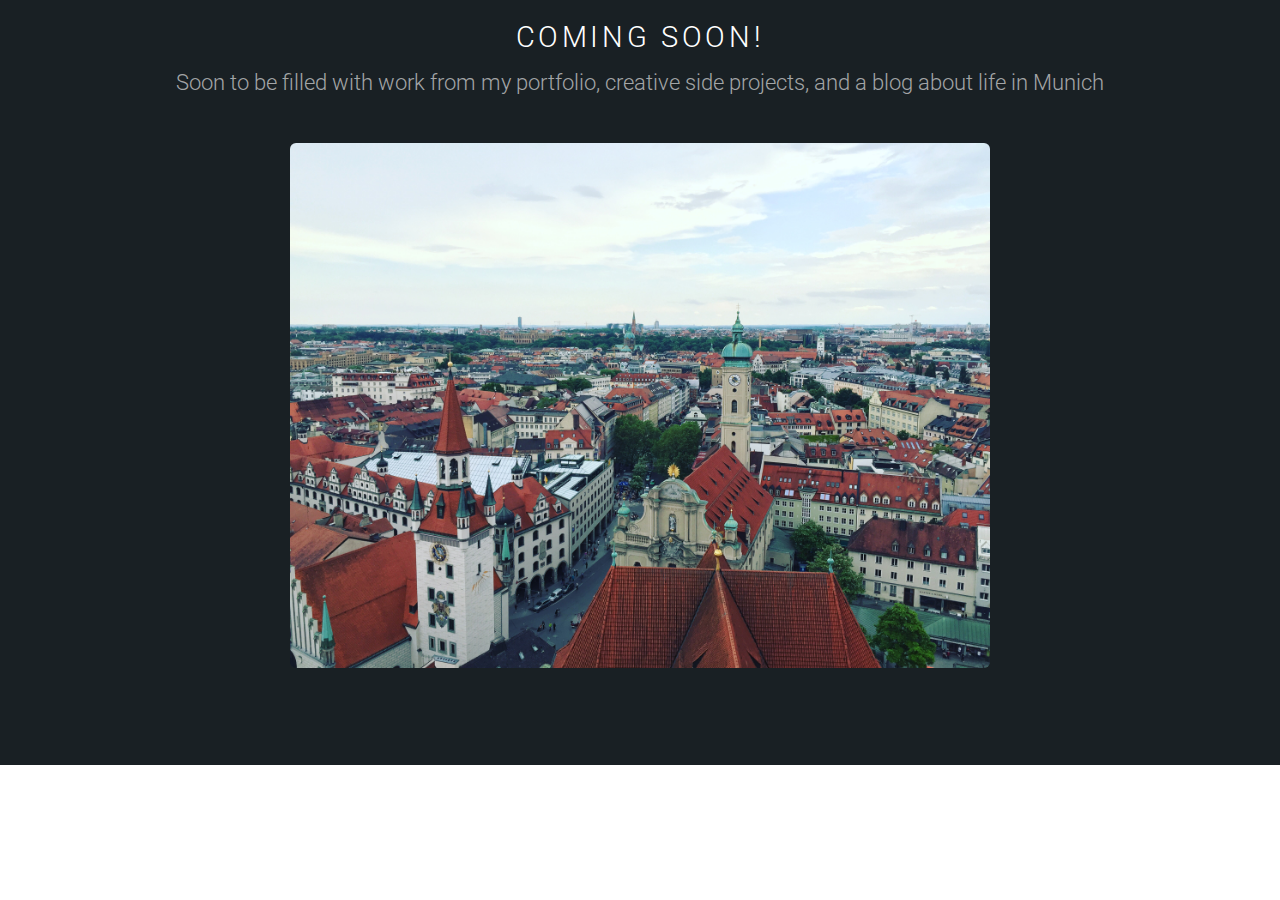
==== left-sidebar.html @ 8ba8f2b9 "Initial commit" ====
<!DOCTYPE HTML>
<!--
	Ion by TEMPLATED
	templated.co @templatedco
	Released for free under the Creative Commons Attribution 3.0 license (templated.co/license)
-->
<html>
	<head>
		<title>Coming Soon</title>
		<meta http-equiv="content-type" content="text/html; charset=utf-8" />
		<meta name="description" content="" />
		<meta name="keywords" content="" />
		<!--[if lte IE 8]><script src="js/html5shiv.js"></script><![endif]-->
		<script src="js/jquery.min.js"></script>
		<script src="js/skel.min.js"></script>
		<script src="js/skel-layers.min.js"></script>
		<script src="js/init.js"></script>
		<noscript>
			<link rel="stylesheet" href="css/skel.css" />
			<link rel="stylesheet" href="css/style.css" />
			<link rel="stylesheet" href="css/style-xlarge.css" />
		</noscript>
	</head>
	<body id="top">
		<!-- Main -->


			<section id="main" class="wrapper style3">
				<header class="major">
					<h2>Coming Soon!</h2>
					<p>Soon to be filled with work from my portfolio, creative side projects, and a blog about life in Munich</p>
						<a class="image"><img src="images/munich.JPG" align="center" alt="" width=700px/></a>
					</header>
			</section>
	</body>
</html>
---- css/skel.css ----
/* Resets (http://meyerweb.com/eric/tools/css/reset/ | v2.0 | 20110126 | License: none (public domain)) */

	html,body,div,span,applet,object,iframe,h1,h2,h3,h4,h5,h6,p,blockquote,pre,a,abbr,acronym,address,big,cite,code,del,dfn,em,img,ins,kbd,q,s,samp,small,strike,strong,sub,sup,tt,var,b,u,i,center,dl,dt,dd,ol,ul,li,fieldset,form,label,legend,table,caption,tbody,tfoot,thead,tr,th,td,article,aside,canvas,details,embed,figure,figcaption,footer,header,hgroup,menu,nav,output,ruby,section,summary,time,mark,audio,video{margin:0;padding:0;border:0;font-size:100%;font:inherit;vertical-align:baseline;}article,aside,details,figcaption,figure,footer,header,hgroup,menu,nav,section{display:block;}body{line-height:1;}ol,ul{list-style:none;}blockquote,q{quotes:none;}blockquote:before,blockquote:after,q:before,q:after{content:'';content:none;}table{border-collapse:collapse;border-spacing:0;}body{-webkit-text-size-adjust:none}

/* Box Model */

	*, *:before, *:after {
		-moz-box-sizing: border-box;
		-webkit-box-sizing: border-box;
		box-sizing: border-box;
	}

/* Container */

	body {
		/* min-width: (containers) */
		min-width: 1200px;
	}


	.container {
		margin-left: auto;
		margin-right: auto;

		/* width: (containers) */
		width: 1200px;
	}

	/* Modifiers */

		.container.small {
			/* width: (containers) * 0.75; */
			width: 900px;
		}

		.container.big {
			width: 100%;

			/* max-width: (containers) * 1.25; */
			max-width: 1500px;

			/* min-width: (containers); */
			min-width: 1200px;
		}

/* Grid */

	.\31 2u { width: 100% }
	.\31 1u { width: 91.6666666667% }
	.\31 0u { width: 83.3333333333% }
	.\39 u { width: 75% }
	.\38 u { width: 66.6666666667% }
	.\37 u { width: 58.3333333333% }
	.\36 u { width: 50% }
	.\35 u { width: 41.6666666667% }
	.\34 u { width: 33.3333333333% }
	.\33 u { width: 25% }
	.\32 u { width: 16.6666666667% }
	.\31 u { width: 8.3333333333% }
	.\-11u { margin-left: 91.6666666667% }
	.\-10u { margin-left: 83.3333333333% }
	.\-9u { margin-left: 75% }
	.\-8u { margin-left: 66.6666666667% }
	.\-7u { margin-left: 58.3333333333% }
	.\-6u { margin-left: 50% }
	.\-5u { margin-left: 41.6666666667% }
	.\-4u { margin-left: 33.3333333333% }
	.\-3u { margin-left: 25% }
	.\-2u { margin-left: 16.6666666667% }
	.\-1u { margin-left: 8.3333333333% }

	/* Rows */

		.row > * {
			float: left;
		}

		.row:after {
			content: '';
			display: block;
			clear: both;
			height: 0;
		}

		.row:first-child > * {
			padding-top: 0 !important;
		}

		.row.uniform > * > :first-child {
			margin-top: 0;
		}

		.row.uniform > * > :last-child {
			margin-bottom: 0;
		}

		/* Normal */

			.row > * {
				/* padding-left: (gutters.vertical) */
				padding-left: 4em;
			}

			.row + .row > * {
				/* padding: (gutters.horizontal) 0 0 (gutters.vertical) */
				padding: 0 0 0 4em;
			}

			.row {
				/* margin-left: -(gutters.vertical) */
				margin-left: -4em;
			}

			.row + .row.uniform > * {
				/* padding: (gutters.vertical) 0 0 (gutters.vertical) */
				padding: 4em 0 0 4em;
			}

		/* Flush */

			.row.flush > * {
				padding-left: 0;
			}

			.row + .row.flush > * {
				padding: 0;
			}

			.row.flush {
				margin-left: 0;
			}

			.row + .row.uniform.flush > * {
				padding: 0;
			}

		/* Quarter */

			.row.quarter > * {
				/* padding-left: (gutters.vertical * 0.25) */
				padding-left: 1em;
			}

			.row + .row.quarter > * {
				/* padding: (gutters.horizontal * 0.25) 0 0 (gutters.vertical * 0.25) */
				padding: 0 0 0 1em;
			}

			.row.quarter {
				/* margin-left: -(gutters.vertical * 0.25) */
				margin-left: -1em;
			}

			.row + .row.uniform.quarter > * {
				/* padding: (gutters.vertical * 0.25) 0 0 (gutters.vertical * 0.25) */
				padding: 1em 0 0 1em;
			}

		/* Half */

			.row.half > * {
				/* padding-left: (gutters.vertical * 0.5) */
				padding-left: 2em;
			}

			.row + .row.half > * {
				/* padding: (gutters.horizontal * 0.5) 0 0 (gutters.vertical * 0.5) */
				padding: 0 0 0 2em;
			}

			.row.half {
				/* margin-left: -(gutters.vertical * 0.5) */
				margin-left: -2em;
			}

			.row + .row.uniform.half > * {
				/* padding: (gutters.vertical * 0.5) 0 0 (gutters.vertical * 0.5) */
				padding: 2em 0 0 2em;
			}

		/* One and (a) Half */

			.row.oneandhalf > * {
				/* padding-left: (gutters.vertical * 1.5) */
				padding-left: 6em;
			}

			.row + .row.oneandhalf > * {
				/* padding: (gutters.horizontal * 1.5) 0 0 (gutters.vertical * 1.5) */
				padding: 0 0 0 6em;
			}

			.row.oneandhalf {
				/* margin-left: -(gutters.vertical * 1.5) */
				margin-left: -6em;
			}

			.row + .row.uniform.oneandhalf > * {
				/* padding: (gutters.vertical * 1.5) 0 0 (gutters.vertical * 1.5) */
				padding: 6em 0 0 6em;
			}

		/* Double */

			.row.double > * {
				/* padding-left: (gutters.vertical * 2) */
				padding-left: 8em;
			}

			.row + .row.double > * {
				/* padding: (gutters.horizontal * 2) 0 0 (gutters.vertical * 2) */
				padding: 0 0 0 8em;
			}

			.row.double {
				/* margin-left: -(gutters.vertical * 2) */
				margin-left: -8em;
			}

			.row + .row.uniform.double > * {
				/* padding: (gutters.vertical * 2) 0 0 (gutters.vertical * 2) */
				padding: 8em 0 0 8em;
			}
---- css/style.css ----
@charset "UTF-8";
@import url(font-awesome.min.css);
@import url("http://fonts.googleapis.com/css?family=Roboto:500,300");

/*
	Ion by TEMPLATED
	templated.co @templatedco
	Released for free under the Creative Commons Attribution 3.0 license (templated.co/license)
*/

/* Basic */




	body, input, select, textarea {
		color: #555f66;
		font-family: "Roboto", Helvetica, sans-serif;
		font-size: 14pt;
		font-weight: 300;
		line-height: 1.75em;
	}

	a {
		color: #629DD1;
		text-decoration: underline;
	}

		a:hover {
			text-decoration: none;
		}

	strong, b {
		color: #666f77;
		font-weight: 500;
	}

	em, i {
		font-style: italic;
	}

	p {
		margin: 0 0 2em 0;
	}

	h1, h2, h3, h4, h5, h6 {
		color: #666f77;
		font-weight: 300;
		line-height: 1em;
		margin: 0 0 1em 0;
		text-transform: uppercase;
		letter-spacing: 0.125em;
	}

		h1 a, h2 a, h3 a, h4 a, h5 a, h6 a {
			color: inherit;
			text-decoration: none;
		}

	h2 {
		font-size: 1.5em;
		line-height: 1.5em;
	}

	h3 {
		font-size: 1.25em;
		line-height: 1.5em;
	}

	h4 {
		font-size: 1em;
		line-height: 1.5em;
	}

	h5 {
		font-size: 0.9em;
		line-height: 1.5em;
	}

	h6 {
		font-size: 0.7em;
		line-height: 1.5em;
	}

	sub {
		font-size: 0.8em;
		position: relative;
		top: 0.5em;
	}

	sup {
		font-size: 0.8em;
		position: relative;
		top: -0.5em;
	}

	hr {
		border: 0;
		border-bottom: solid 1px rgba(144, 144, 144, 0.25);
		margin: 3em 0;
	}

		hr.major {
			margin: 2em 0 5em 0;
		}

	blockquote {
		border-left: solid 4px rgba(144, 144, 144, 0.25);
		font-style: italic;
		margin: 0 0 2em 0;
		padding: 0.5em 0 0.5em 2em;
	}

	code {
		background: rgba(144, 144, 144, 0.075);
		border-radius: 6px;
		border: solid 1px rgba(144, 144, 144, 0.25);
		font-family: "Courier New", monospace;
		font-size: 0.9em;
		margin: 0 0.25em;
		padding: 0.25em 0.65em;
	}

	pre {
		-webkit-overflow-scrolling: touch;
		font-family: "Courier New", monospace;
		font-size: 0.9em;
		margin: 0 0 2em 0;
		overflow-x: auto;
	}

		pre code {
			display: block;
			line-height: 1.75em;
			padding: 1em 1.5em;
		}

	.align-left {
		text-align: left;
	}

	.align-center {
		text-align: center;
	}

	.align-right {
		text-align: right;
	}

/* Section/Article */

	section.special, article.special {
		text-align: center;
	}

	header p {
		color: #666f77;
		position: relative;
		margin: 0 0 1.5em 0;
	}

	header h2 + p {
		font-size: 1.25em;
		margin-top: -1em;
		line-height: 1.5em;
	}

	header h3 + p {
		font-size: 1.1em;
		margin-top: -0.85em;
		line-height: 1.5em;
	}

	header h4 + p,
	header h5 + p,
	header h6 + p {
		font-size: 0.9em;
		margin-top: -0.75em;
		line-height: 1.5em;
	}

	header.major {
		text-align: center;
		margin: 0 10em 4em 10em;
	}

		header.major h2 {
			font-size: 2em;
		}

		header.major h2 + p {
			font-size: 1.5em;
			margin: -1em 0 2em 0;
		}

/* Form */

	form {
		margin: 0 0 2em 0;
	}

	label {
		color: #666f77;
		display: block;
		font-size: 0.9em;
		font-weight: 500;
		margin: 0 0 1em 0;
	}

	input[type="text"],
	input[type="password"],
	input[type="email"],
	select,
	textarea {
		-moz-appearance: none;
		-webkit-appearance: none;
		-o-appearance: none;
		-ms-appearance: none;
		appearance: none;
		background: rgba(144, 144, 144, 0.075);
		border-radius: 6px;
		border: none;
		border: solid 1px rgba(144, 144, 144, 0.25);
		color: inherit;
		display: block;
		outline: 0;
		padding: 0 1em;
		text-decoration: none;
		width: 100%;
	}

		input[type="text"]:invalid,
		input[type="password"]:invalid,
		input[type="email"]:invalid,
		select:invalid,
		textarea:invalid {
			box-shadow: none;
		}

		input[type="text"]:focus,
		input[type="password"]:focus,
		input[type="email"]:focus,
		select:focus,
		textarea:focus {
			border-color: #629DD1;
			box-shadow: 0 0 0 1px #629DD1;
		}

	.select-wrapper {
		text-decoration: none;
		display: block;
		position: relative;
	}

		.select-wrapper:before {
			content: "";
			-moz-osx-font-smoothing: grayscale;
			-webkit-font-smoothing: antialiased;
			font-family: FontAwesome;
			font-style: normal;
			font-weight: normal;
			text-transform: none !important;
		}

		.select-wrapper:before {
			color: rgba(144, 144, 144, 0.25);
			display: block;
			height: 2.75em;
			line-height: 2.75em;
			pointer-events: none;
			position: absolute;
			right: 0;
			text-align: center;
			top: 0;
			width: 2.75em;
		}

		.select-wrapper select::-ms-expand {
			display: none;
		}

	input[type="text"],
	input[type="password"],
	input[type="email"],
	select {
		height: 2.75em;
	}

	textarea {
		padding: 0.75em 1em;
	}

	input[type="checkbox"],
	input[type="radio"] {
		-moz-appearance: none;
		-webkit-appearance: none;
		-o-appearance: none;
		-ms-appearance: none;
		appearance: none;
		display: block;
		float: left;
		margin-right: -2em;
		opacity: 0;
		width: 1em;
		z-index: -1;
	}

		input[type="checkbox"] + label,
		input[type="radio"] + label {
			text-decoration: none;
			color: #555f66;
			cursor: pointer;
			display: inline-block;
			font-size: 1em;
			font-weight: 300;
			padding-left: 2.4em;
			padding-right: 0.75em;
			position: relative;
		}

			input[type="checkbox"] + label:before,
			input[type="radio"] + label:before {
				-moz-osx-font-smoothing: grayscale;
				-webkit-font-smoothing: antialiased;
				font-family: FontAwesome;
				font-style: normal;
				font-weight: normal;
				text-transform: none !important;
			}

			input[type="checkbox"] + label:before,
			input[type="radio"] + label:before {
				background: rgba(144, 144, 144, 0.075);
				border-radius: 6px;
				border: solid 1px rgba(144, 144, 144, 0.25);
				content: '';
				display: inline-block;
				height: 1.65em;
				left: 0;
				line-height: 1.58125em;
				position: absolute;
				text-align: center;
				top: 0;
				width: 1.65em;
			}

		input[type="checkbox"]:checked + label:before,
		input[type="radio"]:checked + label:before {
			background: #192024;
			border-color: #192024;
			color: #ffffff;
			content: '\f00c';
		}

		input[type="checkbox"]:focus + label:before,
		input[type="radio"]:focus + label:before {
			border-color: #629DD1;
			box-shadow: 0 0 0 1px #629DD1;
		}

	input[type="checkbox"] + label:before {
		border-radius: 6px;
	}

	input[type="radio"] + label:before {
		border-radius: 100%;
	}

	::-webkit-input-placeholder {
		color: #bbb !important;
		opacity: 1.0;
	}

	:-moz-placeholder {
		color: #bbb !important;
		opacity: 1.0;
	}

	::-moz-placeholder {
		color: #bbb !important;
		opacity: 1.0;
	}

	:-ms-input-placeholder {
		color: #bbb !important;
		opacity: 1.0;
	}

	.formerize-placeholder {
		color: #bbb !important;
		opacity: 1.0;
	}
/* Navigation Bar */
	.fixed-nav-bar {
	  position: static;
	  top: 0;
	  left: 0;
	  z-index: 9999;
	  width: 100%;
	  height: 50px;
	  background-color: ##192024;
	}

/* Circular Image */
.circular--landscape {
  display: inline-block;
  position: relative;
  width: 200px;
  height: 200px;
  overflow: hidden;
  border-radius: 50%;
}

.circular--landscape img {
  width: auto;
  height: 100%;
	border-radius: 50%;
}

/* Box */

	.box {
		border-radius: 6px;
		border: solid 1px rgba(144, 144, 144, 0.25);
		margin-bottom: 2em;
		padding: 3em 2em;
	}

		.box > :last-child,
		.box > :last-child > :last-child,
		.box > :last-child > :last-child > :last-child {
			margin-bottom: 0;
		}

		.box.alt {
			border: 0;
			border-radius: 0;
			padding: 0;
		}

/* Icon */

	.icon {
		text-decoration: none;
		border-bottom: none;
		position: relative;
	}

		.icon:before {
			-moz-osx-font-smoothing: grayscale;
			-webkit-font-smoothing: antialiased;
			font-family: FontAwesome;
			font-style: normal;
			font-weight: normal;
			text-transform: none !important;
		}

		.icon > .label {
			display: none;
		}

		.icon.major {
			display: inline-block;
			margin: 0 0 1.25em 0;
			color: #ffffff;
			background: #a3a5a7;
			width: 3em;
			height: 3em;
			font-size: 2em;
			text-align: center;
			line-height: 3em;
			border-radius: 100%;
			box-shadow: 0 0 0 10px #fff, 0 0 0 11px rgba(144, 144, 144, 0.25);
		}

/* Image */

	.image {
		border-radius: 6px;
		border: 0;
		display: inline-block;
		position: relative;
	}

		.image img {
			border-radius: 6px;
			display: block;
		}

		.image.left {
			float: left;
			padding: 0 1.5em 1em 0;
			top: 0.25em;
		}

		.image.right {
			float: right;
			padding: 0 0 1em 1.5em;
			top: 0.25em;
		}

		.image.fit {
			display: block;
			margin: 0 0 2em 0;
			width: 100%;
		}

			.image.fit img {
				display: block;
				width: 100%;
			}

/* List */

	ol {
		list-style: decimal;
		margin: 0 0 2em 0;
		padding-left: 1.25em;
	}

		ol li {
			padding-left: 0.25em;
		}

	ul {
		list-style: disc;
		margin: 0 0 2em 0;
		padding-left: 1em;
	}

		ul li {
			padding-left: 0.5em;
		}

		ul.alt {
			list-style: none;
			padding-left: 0;
		}

			ul.alt li {
				border-top: solid 1px rgba(144, 144, 144, 0.25);
				padding: 0.5em 0;
			}

				ul.alt li:first-child {
					border-top: 0;
					padding-top: 0;
				}

		ul.icons {
			cursor: default;
			list-style: none;
			padding-left: 0;
		}

			ul.icons li {
				display: inline-block;
				padding: 0 1.25em 0 0;
			}

				ul.icons li:last-child {
					padding-right: 0;
				}

				ul.icons li .icon:before {
					font-size: 1.5em;
				}

		ul.actions {
			cursor: default;
			list-style: none;
			padding-left: 0;
		}

		ul.actions a{
			margin: 8px;
		}

			ul.actions li {
				display: inline-block;
				padding: 0 1em 0 0;
				vertical-align: middle;
			}

				ul.actions li:last-child {
					padding-right: 0;
				}

			ul.actions.small li {
				padding: 0 0.5em 0 0;
			}

			ul.actions.vertical li {
				display: block;
				padding: 1em 0 0 0;
			}

				ul.actions.vertical li:first-child {
					padding-top: 0;
				}

				ul.actions.vertical li > * {
					margin-bottom: 0;
				}

			ul.actions.vertical.small li {
				padding: 0.5em 0 0 0;
			}

				ul.actions.vertical.small li:first-child {
					padding-top: 0;
				}

			ul.actions.fit {
				display: table;
				margin-left: -1em;
				padding: 0;
				table-layout: fixed;
				width: calc(100% + 1em);
			}

				ul.actions.fit li {
					display: table-cell;
					padding: 0 0 0 1em;
				}

					ul.actions.fit li > * {
						margin-bottom: 0;
					}

				ul.actions.fit.small {
					margin-left: -0.5em;
					width: calc(100% + 0.5em);
				}

					ul.actions.fit.small li {
						padding: 0 0 0 0.5em;
					}

	dl {
		margin: 0 0 2em 0;
	}
/* Menu */
	#menu {
	  position: fixed;
	  right: 0;
	  top: 50%;
	  width: 8em;
	  margin-top: -2.5em;
	}
/* Table */

	.table-wrapper {
		-webkit-overflow-scrolling: touch;
		overflow-x: auto;
	}

	table {
		margin: 0 0 2em 0;
		width: 100%;
	}

		table tbody tr {
			border: solid 1px rgba(144, 144, 144, 0.25);
			border-left: 0;
			border-right: 0;
		}

			table tbody tr:nth-child(2n + 1) {
				background-color: rgba(144, 144, 144, 0.075);
			}

		table td {
			padding: 0.75em 0.75em;
		}

		table th {
			color: #666f77;
			font-size: 0.9em;
			font-weight: 500;
			padding: 0 0.75em 0.75em 0.75em;
			text-align: left;
		}

		table thead {
			border-bottom: solid 2px rgba(144, 144, 144, 0.25);
		}

		table tfoot {
			border-top: solid 2px rgba(144, 144, 144, 0.25);
		}

		table.alt {
			border-collapse: separate;
		}

			table.alt tbody tr td {
				border: solid 1px rgba(144, 144, 144, 0.25);
				border-left-width: 0;
				border-top-width: 0;
			}

				table.alt tbody tr td:first-child {
					border-left-width: 1px;
				}

			table.alt tbody tr:first-child td {
				border-top-width: 1px;
			}

			table.alt thead {
				border-bottom: 0;
			}

			table.alt tfoot {
				border-top: 0;
			}

/* Button */

	input[type="submit"],
	input[type="reset"],
	input[type="button"],
	.button {
		-moz-appearance: none;
		-webkit-appearance: none;
		-o-appearance: none;
		-ms-appearance: none;
		appearance: none;
		-moz-transition: background-color 0.2s ease-in-out, color 0.2s ease-in-out;
		-webkit-transition: background-color 0.2s ease-in-out, color 0.2s ease-in-out;
		-o-transition: background-color 0.2s ease-in-out, color 0.2s ease-in-out;
		-ms-transition: background-color 0.2s ease-in-out, color 0.2s ease-in-out;
		transition: background-color 0.2s ease-in-out, color 0.2s ease-in-out;
		background-color: #192024;
		border-radius: 6px;
		border: 0;
		color: #ffffff !important;
		cursor: pointer;
		display: inline-block;
		font-weight: 300;
		text-transform: uppercase;
		letter-spacing: 0.125em;
		font-size: 0.9em;
		height: 2.85em;
		line-height: 2.85em;
		padding: 0 1.75em;
		text-align: center;
		text-decoration: none;
		white-space: nowrap;
		text-indent: 0.25em;
	}

		input[type="submit"]:hover,
		input[type="reset"]:hover,
		input[type="button"]:hover,
		.button:hover {
			background-color: #232d33;
		}

		input[type="submit"]:active,
		input[type="reset"]:active,
		input[type="button"]:active,
		.button:active {
			background-color: #0f1315;
		}

		input[type="submit"].icon,
		input[type="reset"].icon,
		input[type="button"].icon,
		.button.icon {
			padding-left: 1.35em;
		}

			input[type="submit"].icon:before,
			input[type="reset"].icon:before,
			input[type="button"].icon:before,
			.button.icon:before {
				margin-right: 0.5em;
			}

		input[type="submit"].fit,
		input[type="reset"].fit,
		input[type="button"].fit,
		.button.fit {
			display: block;
			margin: 0 0 1em 0;
			width: 100%;
		}

		input[type="submit"].small,
		input[type="reset"].small,
		input[type="button"].small,
		.button.small {
			font-size: 0.7em;
		}

		input[type="submit"].big,
		input[type="reset"].big,
		input[type="button"].big,
		.button.big {
			font-size: 1.2em;
			height: 2.65em;
			line-height: 2.65em;
		}

		input[type="submit"].alt,
		input[type="reset"].alt,
		input[type="button"].alt,
		.button.alt {
			background-color: transparent;
			box-shadow: inset 0 0 0 1px rgba(144, 144, 144, 0.25);
			color: #666f77 !important;
		}

			input[type="submit"].alt:hover,
			input[type="reset"].alt:hover,
			input[type="button"].alt:hover,
			.button.alt:hover {
				background-color: rgba(144, 144, 144, 0.075);
			}

			input[type="submit"].alt:active,
			input[type="reset"].alt:active,
			input[type="button"].alt:active,
			.button.alt:active {
				background-color: rgba(144, 144, 144, 0.2);
			}

			input[type="submit"].alt.icon:before,
			input[type="reset"].alt.icon:before,
			input[type="button"].alt.icon:before,
			.button.alt.icon:before {
				color: #bbb;
			}

		input[type="submit"].special,
		input[type="reset"].special,
		input[type="button"].special,
		.button.special {
			background-color: #629DD1;
			color: #ffffff !important;
		}

			input[type="submit"].special:hover,
			input[type="reset"].special:hover,
			input[type="button"].special:hover,
			.button.special:hover {
				background-color: #76a9d7;
			}

			input[type="submit"].special:active,
			input[type="reset"].special:active,
			input[type="button"].special:active,
			.button.special:active {
				background-color: #4e91cb;
			}

		input[type="submit"].disabled, input[type="submit"]:disabled,
		input[type="reset"].disabled,
		input[type="reset"]:disabled,
		input[type="button"].disabled,
		input[type="button"]:disabled,
		.button.disabled,
		.button:disabled {
			background-color: #555f66 !important;
			box-shadow: inset 0 -0.15em 0 0 rgba(0, 0, 0, 0.15);
			color: #fff !important;
			cursor: default;
			opacity: 0.25;
		}

/* Wrapper */

	.wrapper {
		padding: 6em 0 4em 0;
	}

		.wrapper.style1 {
			background: #fff;
			color: #555f66;

		}

		.wrapper.style2 {
			background: #192024;
			color: #c5c7c8;
		}

			.wrapper.style2 h2, .wrapper.style2 h3, .wrapper.style2 h4, .wrapper.style2 h5, .wrapper.style2 h6 {
				color: #ffffff;
			}

			.wrapper.style2 header p {
				color: #a3a5a7;
			}

			.wrapper.style2 .button.alt {
				box-shadow: inset 0 0 0 1px rgba(144, 144, 144, 0.75);
				color: #ffffff !important;
			}

				.wrapper.style2 .button.alt:hover {
					background-color: rgba(144, 144, 144, 0.275);
				}

				.wrapper.style2 .button.alt:active {
					background-color: rgba(144, 144, 144, 0.4);
				}

				.wrapper.style2 .button.alt.icon:before {
					color: #a3a5a7;
				}

				.wrapper.style3 {
					padding: 1em 0 2em 0;
					background: #192024;
					color: #c5c7c8;
				}

					.wrapper.style3 h2, .wrapper.style3 h3, .wrapper.style3 h4, .wrapper.style3 h5, .wrapper.style3 h6 {
						color: #ffffff;
					}

					.wrapper.style3 header p {
						color: #a3a5a7;
					}

					.wrapper.style3 .button.alt {
						box-shadow: inset 0 0 0 1px rgba(144, 144, 144, 0.75);
						color: #ffffff !important;
					}

						.wrapper.style3 .button.alt:hover {
							background-color: rgba(144, 144, 144, 0.275);
						}

						.wrapper.style3 .button.alt:active {
							background-color: rgba(144, 144, 144, 0.4);
						}

						.wrapper.style3 .button.alt.icon:before {
							color: #a3a5a7;
						}

.noscroll { position: fixed; overflow-y:scroll }
/* Header */

	#skel-layers-wrapper {
		padding-top: 0;
	}

	#header {
		/* background: #fff; */
		color: #555f66;
		cursor: default;
		height: 3em;
		left: 0;
		line-height: 3em;
		position: fixed;
		top: 0;
		width: 100%;
		z-index: 10000;
		box-shadow: 0 0 0 0 rgba(0, 0, 0, 0);
	}

		#header h1 {
			color: #666f77;
			font-weight: 500;
			height: inherit;
			left: 1.25em;
			line-height: inherit;
			margin: 0;
			padding: 0;
			position: absolute;
			top: 0;
		}

			#header h1 a {
				font-size: 1.25em;
				color: #ffffff;
			}

		#header nav {
			height: inherit;
			line-height: inherit;
			font-size: 1.15em;
			font-weight: 400;
			position: absolute;
			right: 2em;
			top: 0;
			vertical-align: middle;
		}

			#header nav > ul {
				list-style: none;
				margin: 0;
				padding-left: 0;
			}

				#header nav > ul > li {
					border-radius: 6px;
					display: inline-block;
					margin-left: 2em;
					padding-left: 0;
				}

					#header nav > ul > li a {
						-moz-transition: color 0.2s ease-in-out;
						-webkit-transition: color 0.2s ease-in-out;
						-o-transition: color 0.2s ease-in-out;
						-ms-transition: color 0.2s ease-in-out;
						transition: color 0.2s ease-in-out;
						color: #ffffff;
						display: inline-block;
						text-decoration: none;
					}

						#header nav > ul > li a:hover {
							color: #629DD1;
						}

					#header nav > ul > li:first-child {
						margin-left: 0;
					}

					#header nav > ul > li .button {
						height: 2.25em;
						line-height: 2.25em;
						margin-bottom: 0;
						padding: 0 1em;
						position: relative;
						top: -0.075em;
						vertical-align: middle;
					}

		#header .container {
			position: relative;
		}

			#header .container h1 {
				left: 0;
			}

			#header .container nav {
				right: 0;
			}

/* Banner */

	#banner {
		background-image: url("../images/header.jpeg");
		background-size: cover;
		background-position: center;
		background-repeat: no-repeat;
		color: #d8d8d8;
		padding: 14em 0;
		text-align: center;
		position: relative;
	}

		#banner:before {
			content: '';
			position: absolute;
			left: 0;
			top: 0;
			width: 100%;
			height: 100%;
			background: rgba(64, 72, 80, 0.25);
		}

		#banner .inner {
			position: relative;
			font-size: .85em;
			top: 150px;
			z-index: 1;
		}

			#banner .inner :last-child {
				margin-bottom: 0;
			}

		#banner h2, #banner h3, #banner h4, #banner h5, #banner h6 {
			color: #ffffff;
		}

		#banner .button.alt {
			box-shadow: inset 0 0 0 1px rgba(144, 144, 144, 0.75);
			color: #ffffff !important;
		}

			#banner .button.alt:hover {
				background-color: rgba(144, 144, 144, 0.275);
			}

			#banner .button.alt:active {
				background-color: rgba(144, 144, 144, 0.4);
			}

			#banner .button.alt.icon:before {
				color: #c1c1c1;
			}

		#banner .button {
			min-width: 12em;
		}

		#banner h2 {
			font-size: 3.5em;
			line-height: 1em;
			margin: 0 0 0.5em 0;
			padding: 0;
		}

		#banner p {
			font-size: 1.5em;
			margin-bottom: 2em;
		}

			#banner p a {
				color: #ffffff;
				text-decoration: none;
			}

/* Footer */

	#footer {
		background: #f8f8f8;
		padding: 4em 0 6em 0;
	}

		#footer a {
			color: inherit;
		}

		#footer .copyright {
			color: #bbb;
			font-size: 0.9em;
			margin: 2em 0 0 0;
			padding: 0;
			text-align: center;
		}

			#footer .copyright li {
				border-left: solid 1px rgba(144, 144, 144, 0.25);
				display: inline-block;
				list-style: none;
				margin-left: 1.5em;
				padding-left: 1.5em;
			}

				#footer .copyright li:first-child {
					border-left: 0;
					margin-left: 0;
					padding-left: 0;
				}

		#footer .icons a {
			color: #bbb;
		}
---- css/style-xlarge.css ----
/*
	Ion by TEMPLATED
	templated.co @templatedco
	Released for free under the Creative Commons Attribution 3.0 license (templated.co/license)
*/

/* Basic */

	body, input, select, textarea {
		font-size: 12pt;
	}

/* Banner */

	#banner {
		padding: 9em 0;
	}
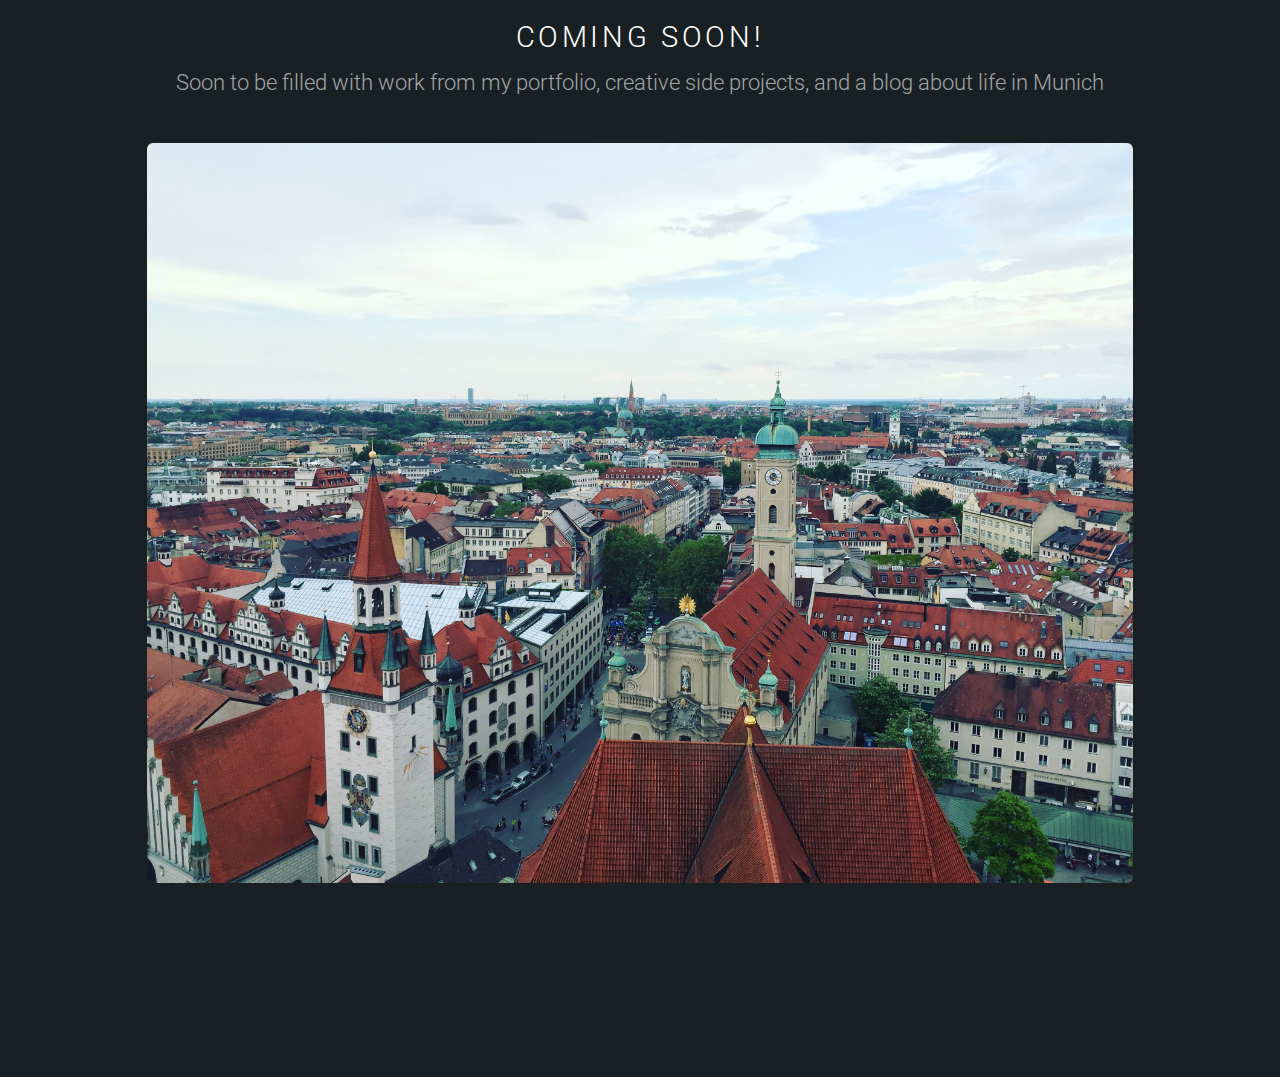
==== commit 1b1c1e46: "Fixed image sizing and blank space on right of page" ====
--- a/left-sidebar.html
+++ b/left-sidebar.html
@@ -29,7 +29,10 @@
 				<header class="major">
 					<h2>Coming Soon!</h2>
 					<p>Soon to be filled with work from my portfolio, creative side projects, and a blog about life in Munich</p>
-						<a class="image"><img src="images/munich.JPG" align="center" alt="" width=700px/></a>
+						<a class="image fit"><img src="images/munich.JPG" align="center" alt="" width=700px/></a>
+						<br>
+						<br>
+						<br>
 					</header>
 			</section>
 	</body>
--- a/css/style.css
+++ b/css/style.css
@@ -9,7 +9,13 @@
 */
 
 /* Basic */
-
+html,body
+{
+    width: 100%;
+    margin: 0px;
+    padding: 0px;
+    overflow-x: hidden;
+}
 
 
 
@@ -1061,7 +1067,7 @@
 
 		#banner:before {
 			content: '';
-			position: absolute;
+			position: relative;
 			left: 0;
 			top: 0;
 			width: 100%;
